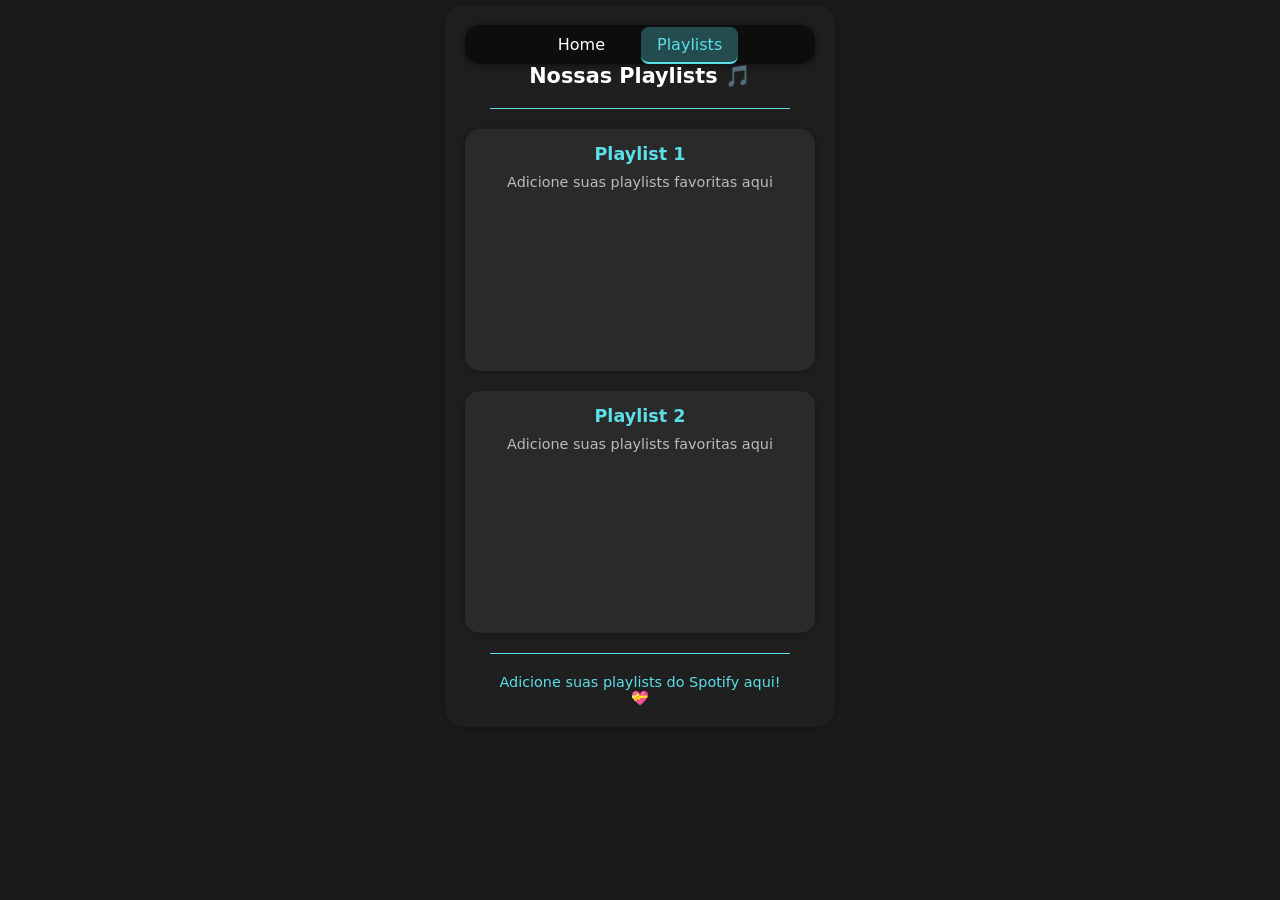
==== playlists.html @ fdd896ae "Add playlists page, navbar, and extract scripts Introduce a new playlists.html page with Spotify pla" ====
<!DOCTYPE html>
<html lang="pt-br">
<head>
    <meta charset="UTF-8">
    <meta name="viewport" content="width=device-width, initial-scale=1.0">
    <title>Playlists - Dia dos Namorados ❤️</title>
    <link rel="stylesheet" href="style.css">
    <link rel="shortcut icon" href="favicon.ico" type="image/x-icon">
</head>
<body>
    <header>
        <nav class="navbar">
            <ul class="nav-menu">
                <li><a href="index.html" class="nav-link">Home</a></li>
                <li><a href="playlists.html" class="nav-link ativo">Playlists</a></li>
            </ul>
        </nav>
    </header>
    <main>
        <article>
            <h2>Nossas Playlists 🎵</h2>
            <div class="linha"></div>
            <div class="playlists-container">
                <div class="playlist-card">
                    <h3>Playlist 1</h3>
                    <p>Adicione suas playlists favoritas aqui</p>
                    <iframe style="border-radius:12px; margin-top: 10px;" 
                        src="https://open.spotify.com/embed/playlist/37i9dQZF1DZ52aq7wpxYfy?utm_source=generator" 
                        height="152" frameBorder="0" 
                        allowfullscreen="" 
                        allow="autoplay; clipboard-write; encrypted-media; fullscreen; picture-in-picture" 
                        loading="lazy">
                    </iframe>
                </div>
                <div class="playlist-card">
                    <h3>Playlist 2</h3>
                    <p>Adicione suas playlists favoritas aqui</p>
                    <iframe style="border-radius:12px; margin-top: 10px;" 
                        src="https://open.spotify.com/embed/playlist/37i9dQZF1DZ52aq7wpxYfy?utm_source=generator" 
                        height="152" frameBorder="0" 
                        allowfullscreen="" 
                        allow="autoplay; clipboard-write; encrypted-media; fullscreen; picture-in-picture" 
                        loading="lazy">
                    </iframe>
                </div>
            </div>
            <div class="linha"></div>
            <p style="margin-top: 20px; font-size: 0.9em; color: rgb(91, 223, 233);">Adicione suas playlists do Spotify aqui! 💝</p>
        </article>
    </main>
</body>
</html>
---- style.css ----
*{
    margin: 0px;
    padding: 0px;
}
html{
    background-color: #1b1b1b;
    color: white;
    font-family: system-ui, -apple-system, BlinkMacSystemFont, 'Segoe UI', Roboto, Oxygen, Ubuntu, Cantarell, 'Open Sans', 'Helvetica Neue', sans-serif;
}
body{
    margin: auto;
    margin-top: 5px;
    margin-bottom: 5px;
    width: 350px;
    background-color: #1f1f1f;
    height: 90%;
    border-radius: 20px;
    padding: 20px;
    box-shadow: 0px 1px 10px rgba(0, 0, 0, 0.274);
    overflow-x: hidden;
    overflow-y: auto;
}

/* Navbar Styles */
header {
    display: flex;
    flex-direction: column;
    gap: 15px;
}

.navbar {
    background-color: #0d0d0d;
    border-radius: 15px;
    padding: 10px;
    box-shadow: 0px 1px 8px rgba(0, 0, 0, 0.5);
}

.nav-menu {
    list-style: none;
    display: flex;
    justify-content: center;
    gap: 20px;
    flex-wrap: wrap;
}

.nav-link {
    color: white;
    text-decoration: none;
    padding: 8px 16px;
    border-radius: 8px;
    transition: all 0.3s ease;
    font-weight: 500;
}

.nav-link:hover {
    background-color: rgba(91, 223, 233, 0.2);
    color: rgb(91, 223, 233);
}

.nav-link.ativo {
    background-color: rgba(91, 223, 233, 0.3);
    color: rgb(91, 223, 233);
    border-bottom: 2px solid rgb(91, 223, 233);
}

div#musica {
    width: 100%;
    overflow: hidden;
    display: flex;
    justify-content: center;
}

div#musica > iframe{
    display: block;
    margin: auto;
    max-width: 100%;
    width: 100% !important;
}
.galeria {
    position: relative;
    background-color: antiquewhite;
    width: 290px;
    height: 400px;
    overflow: hidden;
    margin: auto;
    margin-bottom: 20px;
    border-radius: 20px;
    box-shadow: 0px 1px 10px rgba(0, 0, 0, 0.301);
  }

  .imagem-galeria {
    position: absolute;
    top: 0;
    left: 0;
    width: 100%;
    height: 100%;
    object-fit: cover;
    opacity: 0;
    transition: opacity 1s ease-in-out;
  }

  .imagem-galeria.ativo {
    opacity: 1;
  }
div.relogio>p{
    display: block;
    margin: auto;
    margin-top: 10px;
    text-align: center;
    max-width: 50vw;
}
h2{
    text-align: center;
    font-size: 1.3em;
}
article>div.linha{
    margin: auto;
    margin-top: 20px;
    margin-bottom: 20px;
    width: 300px;
    height: 1px;
    background-color: rgb(91, 223, 233);
    border-radius: 1px;
}
main>article>p{
    display: block;
    margin: auto;
    text-align: center;
    max-width: 300px;
}

/* Playlists Page Styles */
.playlists-container {
    display: flex;
    flex-direction: column;
    gap: 20px;
    margin-top: 20px;
    margin-bottom: 20px;
}

.playlist-card {
    background-color: #2a2a2a;
    border-radius: 15px;
    padding: 15px;
    box-shadow: 0px 1px 8px rgba(0, 0, 0, 0.3);
}

.playlist-card h3 {
    text-align: center;
    color: rgb(91, 223, 233);
    margin-bottom: 10px;
    font-size: 1.1em;
}

.playlist-card p {
    text-align: center;
    font-size: 0.9em;
    color: #bbb;
    margin: 0;
}

.playlist-card iframe {
    max-width: 100%;
    width: 100% !important;
}

/* Responsivo para celulares */
@media (max-width: 480px) {
    body {
        width: 100%;
        border-radius: 0px;
        padding: 10px;
    }
    
    .galeria {
        width: 100% !important;
        max-width: 100%;
    }
    
    main>article>p {
        max-width: 100% !important;
    }
    
    article>div.linha {
        width: 100% !important;
    }
    
    div#musica > iframe {
        width: 100% !important;
        max-width: 100%;
    }
    
    .nav-menu {
        gap: 10px;
    }
    
    .nav-link {
        padding: 6px 12px;
        font-size: 0.9em;
    }
}
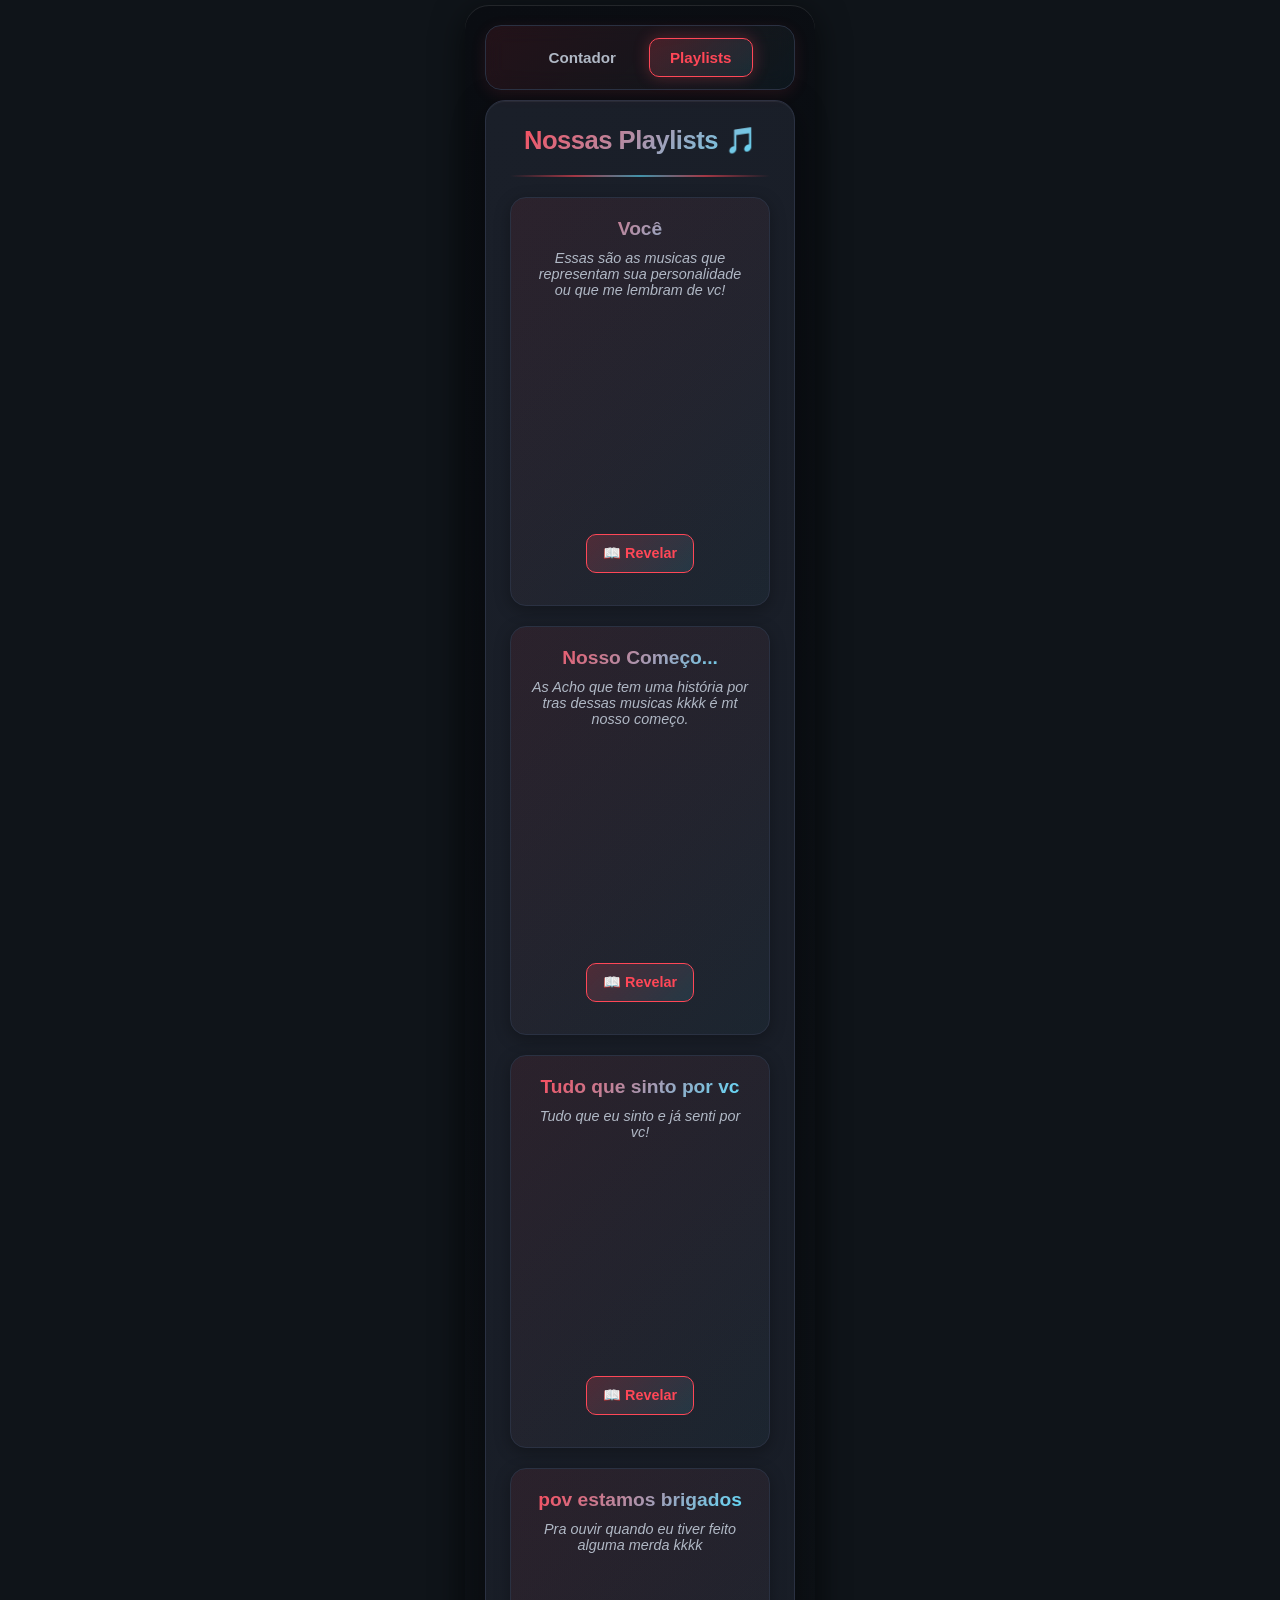
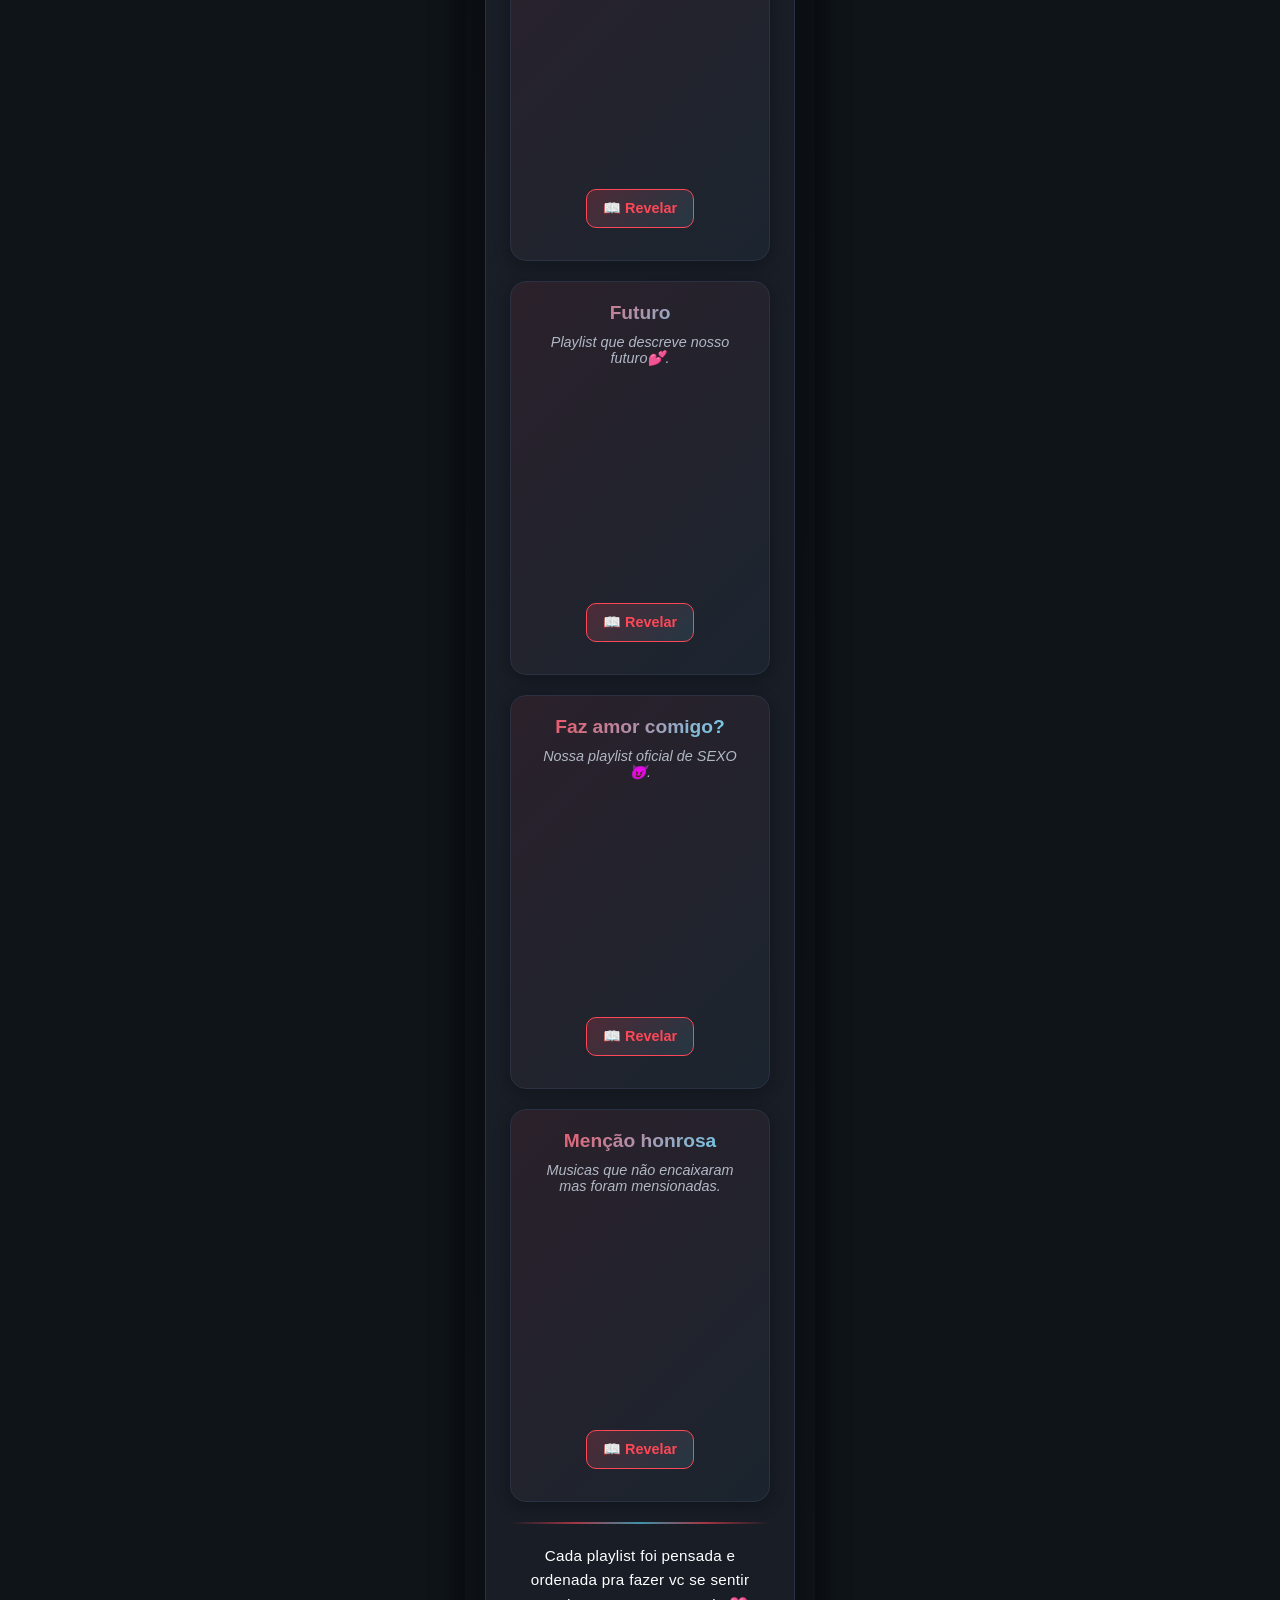
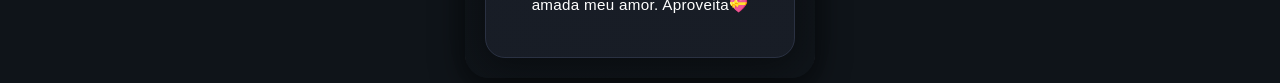
==== commit 6f4354ab: "Revamp UI: playlists, gallery and styles Improve UI and content across pages: rename navigation labe" ====
--- a/playlists.html
+++ b/playlists.html
@@ -3,7 +3,7 @@
 <head>
     <meta charset="UTF-8">
     <meta name="viewport" content="width=device-width, initial-scale=1.0">
-    <title>Playlists - Dia dos Namorados ❤️</title>
+    <title>Playlists❤️</title>
     <link rel="stylesheet" href="style.css">
     <link rel="shortcut icon" href="favicon.ico" type="image/x-icon">
 </head>
@@ -11,7 +11,7 @@
     <header>
         <nav class="navbar">
             <ul class="nav-menu">
-                <li><a href="index.html" class="nav-link">Home</a></li>
+                <li><a href="index.html" class="nav-link">Contador</a></li>
                 <li><a href="playlists.html" class="nav-link ativo">Playlists</a></li>
             </ul>
         </nav>
@@ -22,31 +22,119 @@
             <div class="linha"></div>
             <div class="playlists-container">
                 <div class="playlist-card">
-                    <h3>Playlist 1</h3>
-                    <p>Adicione suas playlists favoritas aqui</p>
-                    <iframe style="border-radius:12px; margin-top: 10px;" 
-                        src="https://open.spotify.com/embed/playlist/37i9dQZF1DZ52aq7wpxYfy?utm_source=generator" 
-                        height="152" frameBorder="0" 
-                        allowfullscreen="" 
-                        allow="autoplay; clipboard-write; encrypted-media; fullscreen; picture-in-picture" 
-                        loading="lazy">
-                    </iframe>
+                    <h3>Você</h3>
+                    <p class="playlist-desc-short">Essas são as musicas que representam sua personalidade ou que me lembram de vc!</p>
+                    <iframe data-testid="embed-iframe" style="border-radius:12px" src="https://open.spotify.com/embed/playlist/1JuC1Rs63vXSrCtMdLGDfl?utm_source=generator" width="100%" height="220" frameBorder="0" allowfullscreen="" allow="autoplay; clipboard-write; encrypted-media; fullscreen; picture-in-picture" loading="lazy"></iframe>
+                    <button class="btn-reveal" onclick="toggleReveal(this)">📖 Revelar</button>
+                    <div class="playlist-desc-full" style="display: none;">
+                        <p>Nuvem vermelha representa o titulo da playlist Você. Minha primavera, meu amor, seus cabelos vermelhos do começo do nosso relacionameto. 
+                           <br><br> 
+                        Mulher homen bicho, acho que não tem musica que mais te represente nessa playlist. Não quero parafrasear a Ellen mas essa musica é mt vc ksdksdk. 
+                        <br><br>
+                        As demais musicas da playlist ou fazer parte do seu gosto pessoal ou me lembram muito de vc quando escuto. pra min são as musicas que te representam💕</p>
+                    </div>
                 </div>
                 <div class="playlist-card">
-                    <h3>Playlist 2</h3>
-                    <p>Adicione suas playlists favoritas aqui</p>
-                    <iframe style="border-radius:12px; margin-top: 10px;" 
-                        src="https://open.spotify.com/embed/playlist/37i9dQZF1DZ52aq7wpxYfy?utm_source=generator" 
-                        height="152" frameBorder="0" 
-                        allowfullscreen="" 
-                        allow="autoplay; clipboard-write; encrypted-media; fullscreen; picture-in-picture" 
-                        loading="lazy">
-                    </iframe>
+                    <h3>Nosso Começo...</h3>
+                    <p class="playlist-desc-short">As Acho que tem uma história por tras dessas musicas kkkk é mt nosso começo.</p>
+                    <iframe data-testid="embed-iframe" style="border-radius:12px" src="https://open.spotify.com/embed/playlist/1RcF1APJq30WaVRqsP6U7T?utm_source=generator" width="100%" height="220" frameBorder="0" allowfullscreen="" allow="autoplay; clipboard-write; encrypted-media; fullscreen; picture-in-picture" loading="lazy"></iframe>
+                    <button class="btn-reveal" onclick="toggleReveal(this)">📖 Revelar</button>
+                    <div class="playlist-desc-full" style="display: none;">
+                        <p>From the Start, apesar de não saber eu me apaixonei por vc desde o começo. <br><br> Essa playlis conta a historia do nosso relacionamento e o desenrolar dos primeiros meses, primeiros encontros, pensamentos, medos, paixão, até finalmente a certeza do amor. <br> <br> Finalmente não resta mais duvida, eu te amo!</p>
+                    </div>
+                </div>
+                <div class="playlist-card">
+                    <h3>Tudo que sinto por vc</h3>
+                    <p class="playlist-desc-short">Tudo que eu sinto e já senti por vc!</p>
+                    <iframe data-testid="embed-iframe" style="border-radius:12px" src="https://open.spotify.com/embed/playlist/7jCQgk4V6R6crYKkGC4nnR?utm_source=generator" width="100%" height="220" frameBorder="0" allowfullscreen="" allow="autoplay; clipboard-write; encrypted-media; fullscreen; picture-in-picture" loading="lazy"></iframe>
+                    <button class="btn-reveal" onclick="toggleReveal(this)">📖 Revelar</button>
+                    <div class="playlist-desc-full" style="display: none;">
+                        <p>Pupila, essa musica é definitivamete minha primeira obceção por musica romantica, nunca pensei que ela seria relatable tão rapido na minha vida. E ela dá inicio justamente nos primeiros sentimentos que eu senti por vc e como eles foram evoluindo ao longo do tempo.
+                        <br><br>
+                        Definitivamente amor é raso dms pra descrever tudo que eu sinto e que me atrai em vc. Então o meio da playlist diz muito sobre como eu te vejo.</p>
+                    </div>
+                </div>
+                <div class="playlist-card">
+                    <h3>pov estamos brigados</h3>
+                    <p class="playlist-desc-short">Pra ouvir quando eu tiver feito alguma merda kkkk</p>
+                    <iframe data-testid="embed-iframe" style="border-radius:12px" src="https://open.spotify.com/embed/playlist/4nLvoZSwPsjtLs0q0z7Csg?utm_source=generator&theme=0" width="100%" height="220" frameBorder="0" allowfullscreen="" allow="autoplay; clipboard-write; encrypted-media; fullscreen; picture-in-picture" loading="lazy"></iframe>
+                    <button class="btn-reveal" onclick="toggleReveal(this)">📖 Revelar</button>
+                    <div class="playlist-desc-full" style="display: none;">
+                        <p>Sugar Talking descreve um dos momentos onde eu piso na bola com algo que a gente provavelmente já conversou antes, e eu assumo que posso falhar nas minhas promeças e que vc tem todo o direito de ficar chateada comigo.
+                        <br><br>
+                        Porem como cachorrinho arrependido que sou, eu quero que vc me perdoe e me de mais uma chance, amar é um deserto e seus temores.
+                        <br><br>
+                        Oceano, eu sei que é dificil, mas volta pra min momo😭.
+                        </p>
+                    </div>
+                </div>
+                <div class="playlist-card">
+                    <h3>Futuro</h3>
+                    <p class="playlist-desc-short">Playlist que descreve nosso futuro💕.</p>
+                    <iframe data-testid="embed-iframe" style="border-radius:12px" src="https://open.spotify.com/embed/playlist/3I7vR6NIZa3Lxzired0iJj?utm_source=generator" width="100%" height="220" frameBorder="0" allowfullscreen="" allow="autoplay; clipboard-write; encrypted-media; fullscreen; picture-in-picture" loading="lazy"></iframe>
+                    <button class="btn-reveal" onclick="toggleReveal(this)">📖 Revelar</button>
+                    <div class="playlist-desc-full" style="display: none;">
+                        <p>Ninguem me ensinou, é pra ficar bem claro que nosso futuro vai ser muito foda! To tão ansioso pra passar o resto da vida do seu lado que não existe limite pra o que eu quero viver ao seu lado, e quero que vc sonhe junto comigo.
+                        <br><br>
+                        o Apce da playlist definitivamente é Aliança, definitivamente meu maior sonho é te ver de branco no altar. Vc é tudo que eu preciso pra minha vida, você me faz o homen mais feliz do mundo todos os dias meu bem.
+                        <br><Br>
+                        Para dançar e sonhar é um trecho emocionante pra min no filme que marcou minha infancia. Stoico achou que nunca mais veria a mulher que amou e que avia perdido ela pra sempre. Porem ciente dos seus erros não tentou se justificar, apenas canta.
+                        <br><Br> 
+                        No mar bravio vou navegar
+                        <br><Br>
+                        Sem medo do perigo
+                        E as ondas vou enfrentar
+                        Se comigo casar
+                        <br><Br>
+                        E nem o frio ou o calor
+                        Será uma ameaça
+                        Se me entregar seu coração
+                        E então
+                        <br><Br>
+                        Eternamente me amar
+                        <br><Br>
+                        Acho que não existe prova de amor maior do que resistir a força da natureza e enfrentar o mar bravo pela pessoa que mais ama no mundo.
+                        <br><Br>
+                        Quero ser esse homen pra você meu amor.
+                        </p>
+                    </div>
+                </div>
+                <div class="playlist-card">
+                    <h3>Faz amor comigo?</h3>
+                    <p class="playlist-desc-short">Nossa playlist oficial de SEXO 😈.</p>
+                    <iframe data-testid="embed-iframe" style="border-radius:12px" src="https://open.spotify.com/embed/playlist/5UK56zOwj3EhSumt8sdF4h?utm_source=generator" width="100%" height="220" frameBorder="0" allowfullscreen="" allow="autoplay; clipboard-write; encrypted-media; fullscreen; picture-in-picture" loading="lazy"></iframe>
+                    <button class="btn-reveal" onclick="toggleReveal(this)">📖 Revelar</button>
+                    <div class="playlist-desc-full" style="display: none;">
+                        <p>Acho que só de imaginar ouvir essa playlist já fico com tesão. 
+                        <br><br>
+                        QUERO FUDER OUVINDO ISSO POR FAVOR!    
+                        </p>
+                    </div>
+                </div>
+                <div class="playlist-card">
+                    <h3>Menção honrosa</h3>
+                    <p class="playlist-desc-short">Musicas que não encaixaram mas foram mensionadas.</p>
+                    <iframe data-testid="embed-iframe" style="border-radius:12px" src="https://open.spotify.com/embed/playlist/0H5BSrBbMyYgVNvvCmIruT?utm_source=generator" width="100%" height="220" frameBorder="0" allowfullscreen="" allow="autoplay; clipboard-write; encrypted-media; fullscreen; picture-in-picture" loading="lazy"></iframe>
+                    <button class="btn-reveal" onclick="toggleReveal(this)">📖 Revelar</button>
+                    <div class="playlist-desc-full" style="display: none;">
+                        <p>Eu não vou me explicar não dkskdsk. só pq sim eu acho.</p>
+                    </div>
                 </div>
             </div>
             <div class="linha"></div>
-            <p style="margin-top: 20px; font-size: 0.9em; color: rgb(91, 223, 233);">Adicione suas playlists do Spotify aqui! 💝</p>
+            <p>Cada playlist foi pensada e ordenada pra fazer vc se sentir amada meu amor. Aproveita💝</p>
         </article>
     </main>
+    <script>
+        function toggleReveal(button) {
+            const card = button.closest('.playlist-card');
+            const fullDesc = card.querySelector('.playlist-desc-full');
+            const isVisible = fullDesc.style.display !== 'none';
+            
+            fullDesc.style.display = isVisible ? 'none' : 'block';
+            button.textContent = isVisible ? '📖 Revelar' : '📖 Ocultar';
+            button.classList.toggle('revealed', !isVisible);
+        }
+    </script>
 </body>
 </html>
--- a/style.css
+++ b/style.css
@@ -1,94 +1,165 @@
-*{
+* {
     margin: 0px;
     padding: 0px;
-}
-html{
-    background-color: #1b1b1b;
-    color: white;
-    font-family: system-ui, -apple-system, BlinkMacSystemFont, 'Segoe UI', Roboto, Oxygen, Ubuntu, Cantarell, 'Open Sans', 'Helvetica Neue', sans-serif;
-}
-body{
+    box-sizing: border-box;
+}
+
+:root {
+    --dark-bg: #0f1419;
+    --darker-bg: #0a0d12;
+    --card-bg: #1a1f29;
+    --border-color: #2a3142;
+    --primary-color: #ff4757;
+    --secondary-color: #5bdfff;
+    --text-primary: #ffffff;
+    --text-secondary: #b0b8c5;
+    --transition-fast: 0.2s ease;
+    --transition-normal: 0.3s ease;
+}
+
+html {
+    background-color: var(--dark-bg);
+    color: var(--text-primary);
+    font-family: -apple-system, BlinkMacSystemFont, 'Segoe UI', Roboto, 'Helvetica Neue', Arial, sans-serif;
+    scroll-behavior: smooth;
+}
+
+body {
     margin: auto;
     margin-top: 5px;
     margin-bottom: 5px;
     width: 350px;
-    background-color: #1f1f1f;
+    background: linear-gradient(135deg, var(--darker-bg) 0%, var(--dark-bg) 100%);
     height: 90%;
-    border-radius: 20px;
+    border-radius: 24px;
     padding: 20px;
-    box-shadow: 0px 1px 10px rgba(0, 0, 0, 0.274);
+    box-shadow: 0 8px 32px rgba(0, 0, 0, 0.6), inset 0 1px 0 rgba(255, 255, 255, 0.1);
     overflow-x: hidden;
     overflow-y: auto;
-}
-
-/* Navbar Styles */
+    transition: var(--transition-normal);
+}
+
+body::-webkit-scrollbar {
+    width: 8px;
+}
+
+body::-webkit-scrollbar-track {
+    background: var(--card-bg);
+    border-radius: 10px;
+}
+
+body::-webkit-scrollbar-thumb {
+    background: var(--primary-color);
+    border-radius: 10px;
+}
+
+body::-webkit-scrollbar-thumb:hover {
+    background: var(--secondary-color);
+}
+
+/* ============= HEADER ============= */
 header {
     display: flex;
     flex-direction: column;
-    gap: 15px;
+    gap: 16px;
+    margin-bottom: 10px;
 }
 
 .navbar {
-    background-color: #0d0d0d;
-    border-radius: 15px;
-    padding: 10px;
-    box-shadow: 0px 1px 8px rgba(0, 0, 0, 0.5);
+    background: linear-gradient(135deg, rgba(255, 71, 87, 0.1) 0%, rgba(91, 223, 255, 0.05) 100%);
+    border: 1px solid var(--border-color);
+    border-radius: 16px;
+    padding: 12px;
+    box-shadow: 0 4px 16px rgba(255, 71, 87, 0.1);
+    backdrop-filter: blur(10px);
+    transition: var(--transition-normal);
+}
+
+.navbar:hover {
+    border-color: var(--primary-color);
+    box-shadow: 0 6px 24px rgba(255, 71, 87, 0.2);
 }
 
 .nav-menu {
     list-style: none;
     display: flex;
     justify-content: center;
-    gap: 20px;
+    gap: 12px;
     flex-wrap: wrap;
 }
 
 .nav-link {
-    color: white;
+    color: var(--text-secondary);
     text-decoration: none;
-    padding: 8px 16px;
-    border-radius: 8px;
-    transition: all 0.3s ease;
-    font-weight: 500;
+    padding: 10px 20px;
+    border-radius: 10px;
+    transition: all var(--transition-normal);
+    font-weight: 600;
+    font-size: 0.95em;
+    border: 1.5px solid transparent;
+    display: block;
 }
 
 .nav-link:hover {
-    background-color: rgba(91, 223, 233, 0.2);
-    color: rgb(91, 223, 233);
+    background-color: rgba(91, 223, 233, 0.15);
+    color: var(--secondary-color);
+    border-color: var(--secondary-color);
+    transform: translateY(-2px);
 }
 
 .nav-link.ativo {
-    background-color: rgba(91, 223, 233, 0.3);
-    color: rgb(91, 223, 233);
-    border-bottom: 2px solid rgb(91, 223, 233);
-}
-
+    background: linear-gradient(135deg, rgba(255, 71, 87, 0.2) 0%, rgba(91, 223, 255, 0.1) 100%);
+    color: var(--primary-color);
+    border-color: var(--primary-color);
+    box-shadow: 0 0 16px rgba(255, 71, 87, 0.3);
+}
+
+/* ============= MUSIC PLAYER ============= */
 div#musica {
     width: 100%;
     overflow: hidden;
     display: flex;
     justify-content: center;
-}
-
-div#musica > iframe{
+    background: rgba(26, 31, 41, 0.6);
+    border: 1px solid var(--border-color);
+    border-radius: 16px;
+    padding: 12px;
+    transition: var(--transition-normal);
+}
+
+div#musica:hover {
+    border-color: var(--secondary-color);
+    background: rgba(26, 31, 41, 0.8);
+}
+
+div#musica > iframe {
     display: block;
     margin: auto;
     max-width: 100%;
     width: 100% !important;
-}
+    border-radius: 12px;
+}
+
+/* ============= GALERIA ============= */
 .galeria {
     position: relative;
-    background-color: antiquewhite;
-    width: 290px;
-    height: 400px;
+    width: 100%;
+    max-width: 310px;
+    height: 420px;
     overflow: hidden;
-    margin: auto;
-    margin-bottom: 20px;
+    margin: 0 auto 24px;
     border-radius: 20px;
-    box-shadow: 0px 1px 10px rgba(0, 0, 0, 0.301);
-  }
-
-  .imagem-galeria {
+    box-shadow: 0 12px 40px rgba(255, 71, 87, 0.25), inset 0 1px 0 rgba(255, 255, 255, 0.1);
+    border: 1px solid rgba(255, 71, 87, 0.2);
+    transition: var(--transition-normal);
+}
+
+.galeria:hover {
+    box-shadow: 0 16px 48px rgba(255, 71, 87, 0.35), inset 0 1px 0 rgba(255, 255, 255, 0.1);
+    transform: translateY(-4px);
+}
+
+.imagem-galeria {
     position: absolute;
     top: 0;
     left: 0;
@@ -96,40 +167,120 @@
     height: 100%;
     object-fit: cover;
     opacity: 0;
-    transition: opacity 1s ease-in-out;
-  }
-
-  .imagem-galeria.ativo {
+    transition: opacity 1.2s cubic-bezier(0.4, 0, 0.2, 1);
+}
+
+.imagem-galeria.ativo {
     opacity: 1;
-  }
-div.relogio>p{
+}
+
+/* ============= ARTICLE ============= */
+main {
+    width: 100%;
+}
+
+article {
+    background: linear-gradient(135deg, var(--card-bg) 0%, rgba(26, 31, 41, 0.8) 100%);
+    border: 1px solid var(--border-color);
+    border-radius: 20px;
+    padding: 24px;
+    box-shadow: 0 8px 32px rgba(0, 0, 0, 0.4), inset 0 1px 0 rgba(255, 255, 255, 0.05);
+    transition: var(--transition-normal);
+}
+
+article:hover {
+    border-color: rgba(91, 223, 233, 0.3);
+    box-shadow: 0 12px 48px rgba(91, 223, 233, 0.15), inset 0 1px 0 rgba(255, 255, 255, 0.1);
+}
+
+/* ============= TYPOGRAPHY ============= */
+h2 {
+    text-align: center;
+    font-size: 1.6em;
+    font-weight: 700;
+    background: linear-gradient(135deg, var(--primary-color) 0%, var(--secondary-color) 100%);
+    -webkit-background-clip: text;
+    -webkit-text-fill-color: transparent;
+    background-clip: text;
+    margin-bottom: 16px;
+    letter-spacing: -0.5px;
+}
+
+h3 {
+    font-size: 1.2em;
+    font-weight: 700;
+}
+
+/* ============= TIMER ============= */
+div.relogio {
+    margin: 16px 0;
+    padding: 16px;
+    background: rgba(255, 71, 87, 0.08);
+    border: 1px solid rgba(255, 71, 87, 0.2);
+    border-radius: 12px;
+    transition: var(--transition-normal);
+}
+
+div.relogio:hover {
+    background: rgba(255, 71, 87, 0.12);
+    border-color: var(--primary-color);
+    box-shadow: 0 0 16px rgba(255, 71, 87, 0.15);
+}
+
+div.relogio > p {
     display: block;
-    margin: auto;
-    margin-top: 10px;
+    margin: 0;
     text-align: center;
-    max-width: 50vw;
-}
-h2{
+    max-width: 100%;
+    font-size: 1.05em;
+    font-weight: 600;
+    color: var(--primary-color);
+    letter-spacing: 0.5px;
+}
+
+/* ============= DIVIDERS ============= */
+article > div.linha {
+    margin: 20px auto;
+    width: 100%;
+    height: 2px;
+    background: linear-gradient(90deg, transparent 0%, var(--primary-color) 25%, var(--secondary-color) 50%, var(--primary-color) 75%, transparent 100%);
+    border-radius: 1px;
+    opacity: 0.6;
+    transition: var(--transition-normal);
+}
+
+article > div.linha:hover {
+    opacity: 1;
+}
+
+/* ============= TEXT CONTENT ============= */
+article > p {
+    display: block;
+    margin: 16px auto;
     text-align: center;
-    font-size: 1.3em;
-}
-article>div.linha{
-    margin: auto;
-    margin-top: 20px;
-    margin-bottom: 20px;
-    width: 300px;
-    height: 1px;
-    background-color: rgb(91, 223, 233);
-    border-radius: 1px;
-}
-main>article>p{
-    display: block;
-    margin: auto;
-    text-align: center;
-    max-width: 300px;
-}
-
-/* Playlists Page Styles */
+    max-width: 100%;
+    color: var(--text-secondary);
+    font-size: 0.95em;
+    line-height: 1.6;
+    letter-spacing: 0.3px;
+    transition: var(--transition-normal);
+}
+
+article > p:hover {
+    color: var(--text-primary);
+}
+
+article > p:first-of-type {
+    margin-top: 0;
+    font-weight: 500;
+    color: var(--text-primary);
+}
+
+article > br {
+    display: none;
+}
+
+/* ============= PLAYLISTS PAGE ============= */
 .playlists-container {
     display: flex;
     flex-direction: column;
@@ -139,63 +290,185 @@
 }
 
 .playlist-card {
-    background-color: #2a2a2a;
-    border-radius: 15px;
-    padding: 15px;
-    box-shadow: 0px 1px 8px rgba(0, 0, 0, 0.3);
+    background: linear-gradient(135deg, rgba(255, 71, 87, 0.08) 0%, rgba(91, 223, 255, 0.04) 100%);
+    border: 1.5px solid var(--border-color);
+    border-radius: 16px;
+    padding: 20px;
+    box-shadow: 0 4px 16px rgba(0, 0, 0, 0.3);
+    transition: all var(--transition-normal);
+}
+
+.playlist-card:hover {
+    border-color: var(--secondary-color);
+    box-shadow: 0 8px 24px rgba(91, 223, 233, 0.15);
+    transform: translateY(-4px);
 }
 
 .playlist-card h3 {
     text-align: center;
-    color: rgb(91, 223, 233);
+    background: linear-gradient(135deg, var(--primary-color) 0%, var(--secondary-color) 100%);
+    -webkit-background-clip: text;
+    -webkit-text-fill-color: transparent;
+    background-clip: text;
     margin-bottom: 10px;
-    font-size: 1.1em;
+    font-size: 1.2em;
 }
 
 .playlist-card p {
     text-align: center;
     font-size: 0.9em;
-    color: #bbb;
+    color: var(--text-secondary);
+    margin: 0 0 12px 0;
+}
+
+.playlist-desc-short {
+    margin-bottom: 12px;
+    font-style: italic;
+}
+
+.btn-reveal {
+    background: linear-gradient(135deg, rgba(255, 71, 87, 0.2) 0%, rgba(91, 223, 255, 0.1) 100%);
+    border: 1.5px solid var(--primary-color);
+    color: var(--primary-color);
+    padding: 10px 16px;
+    border-radius: 10px;
+    font-size: 0.9em;
+    font-weight: 600;
+    cursor: pointer;
+    transition: all var(--transition-normal);
+    display: block;
+    margin: 0 auto 12px;
+    white-space: nowrap;
+}
+
+.btn-reveal:hover {
+    background: linear-gradient(135deg, rgba(255, 71, 87, 0.3) 0%, rgba(91, 223, 255, 0.2) 100%);
+    border-color: var(--secondary-color);
+    color: var(--secondary-color);
+    box-shadow: 0 0 12px rgba(255, 71, 87, 0.2);
+    transform: translateY(-2px);
+}
+
+.btn-reveal.revealed {
+    background: linear-gradient(135deg, rgba(255, 71, 87, 0.15) 0%, rgba(91, 223, 255, 0.15) 100%);
+    border-color: var(--secondary-color);
+    color: var(--secondary-color);
+}
+
+.playlist-desc-full {
+    background: rgba(91, 223, 233, 0.08);
+    border-left: 3px solid var(--primary-color);
+    border-radius: 8px;
+    padding: 12px;
+    margin-bottom: 12px;
+    animation: slideDown 0.3s ease-out;
+}
+
+.playlist-desc-full p {
     margin: 0;
+    font-size: 0.9em;
+    color: var(--text-secondary);
+    line-height: 1.5;
+    font-style: italic;
+}
+
+@keyframes slideDown {
+    from {
+        opacity: 0;
+        transform: translateY(-10px);
+    }
+    to {
+        opacity: 1;
+        transform: translateY(0);
+    }
 }
 
 .playlist-card iframe {
     max-width: 100%;
     width: 100% !important;
-}
-
-/* Responsivo para celulares */
+    border-radius: 12px;
+}
+
+/* ============= RESPONSIVE ============= */
 @media (max-width: 480px) {
     body {
         width: 100%;
         border-radius: 0px;
-        padding: 10px;
-    }
-    
+        padding: 12px;
+        margin: 0;
+        height: auto;
+    }
+
+    article {
+        padding: 16px;
+    }
+
+    h2 {
+        font-size: 1.4em;
+    }
+
     .galeria {
-        width: 100% !important;
         max-width: 100%;
-    }
-    
-    main>article>p {
-        max-width: 100% !important;
-    }
-    
-    article>div.linha {
-        width: 100% !important;
-    }
-    
+        height: 280px;
+        margin-bottom: 16px;
+    }
+
+    main > article > p {
+        max-width: 100%;
+        font-size: 0.9em;
+    }
+
+    article > div.linha {
+        margin: 16px auto;
+    }
+
     div#musica > iframe {
         width: 100% !important;
         max-width: 100%;
     }
-    
+
     .nav-menu {
-        gap: 10px;
-    }
-    
+        gap: 8px;
+    }
+
+    .nav-link {
+        padding: 8px 16px;
+        font-size: 0.85em;
+    }
+
+    .navbar {
+        padding: 10px;
+    }
+
+    div.relogio {
+        padding: 12px;
+        margin: 12px 0;
+    }
+
+    div.relogio > p {
+        font-size: 0.95em;
+    }
+}
+
+@media (max-width: 320px) {
+    body {
+        padding: 8px;
+    }
+
+    article {
+        padding: 12px;
+    }
+
+    h2 {
+        font-size: 1.2em;
+    }
+
     .nav-link {
         padding: 6px 12px;
-        font-size: 0.9em;
-    }
-}
+        font-size: 0.8em;
+    }
+
+    main > article > p {
+        font-size: 0.85em;
+    }
+}
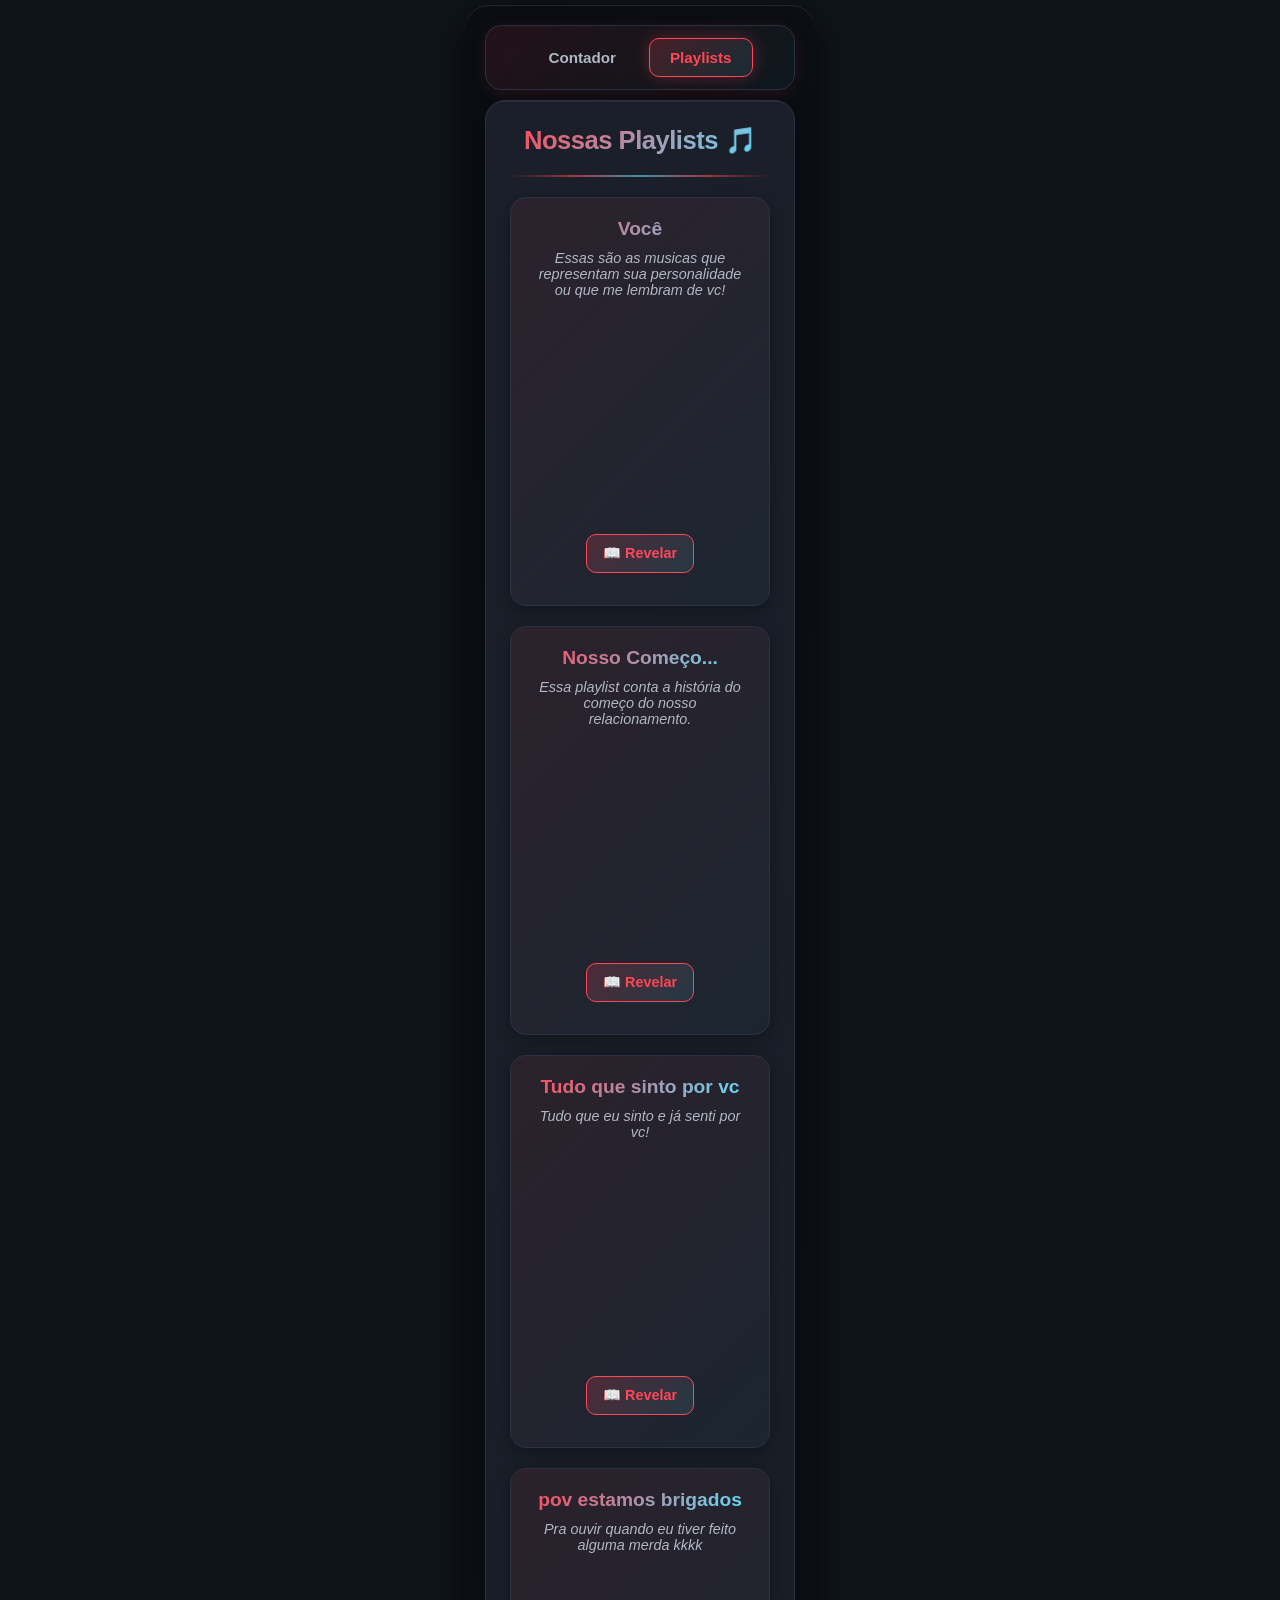
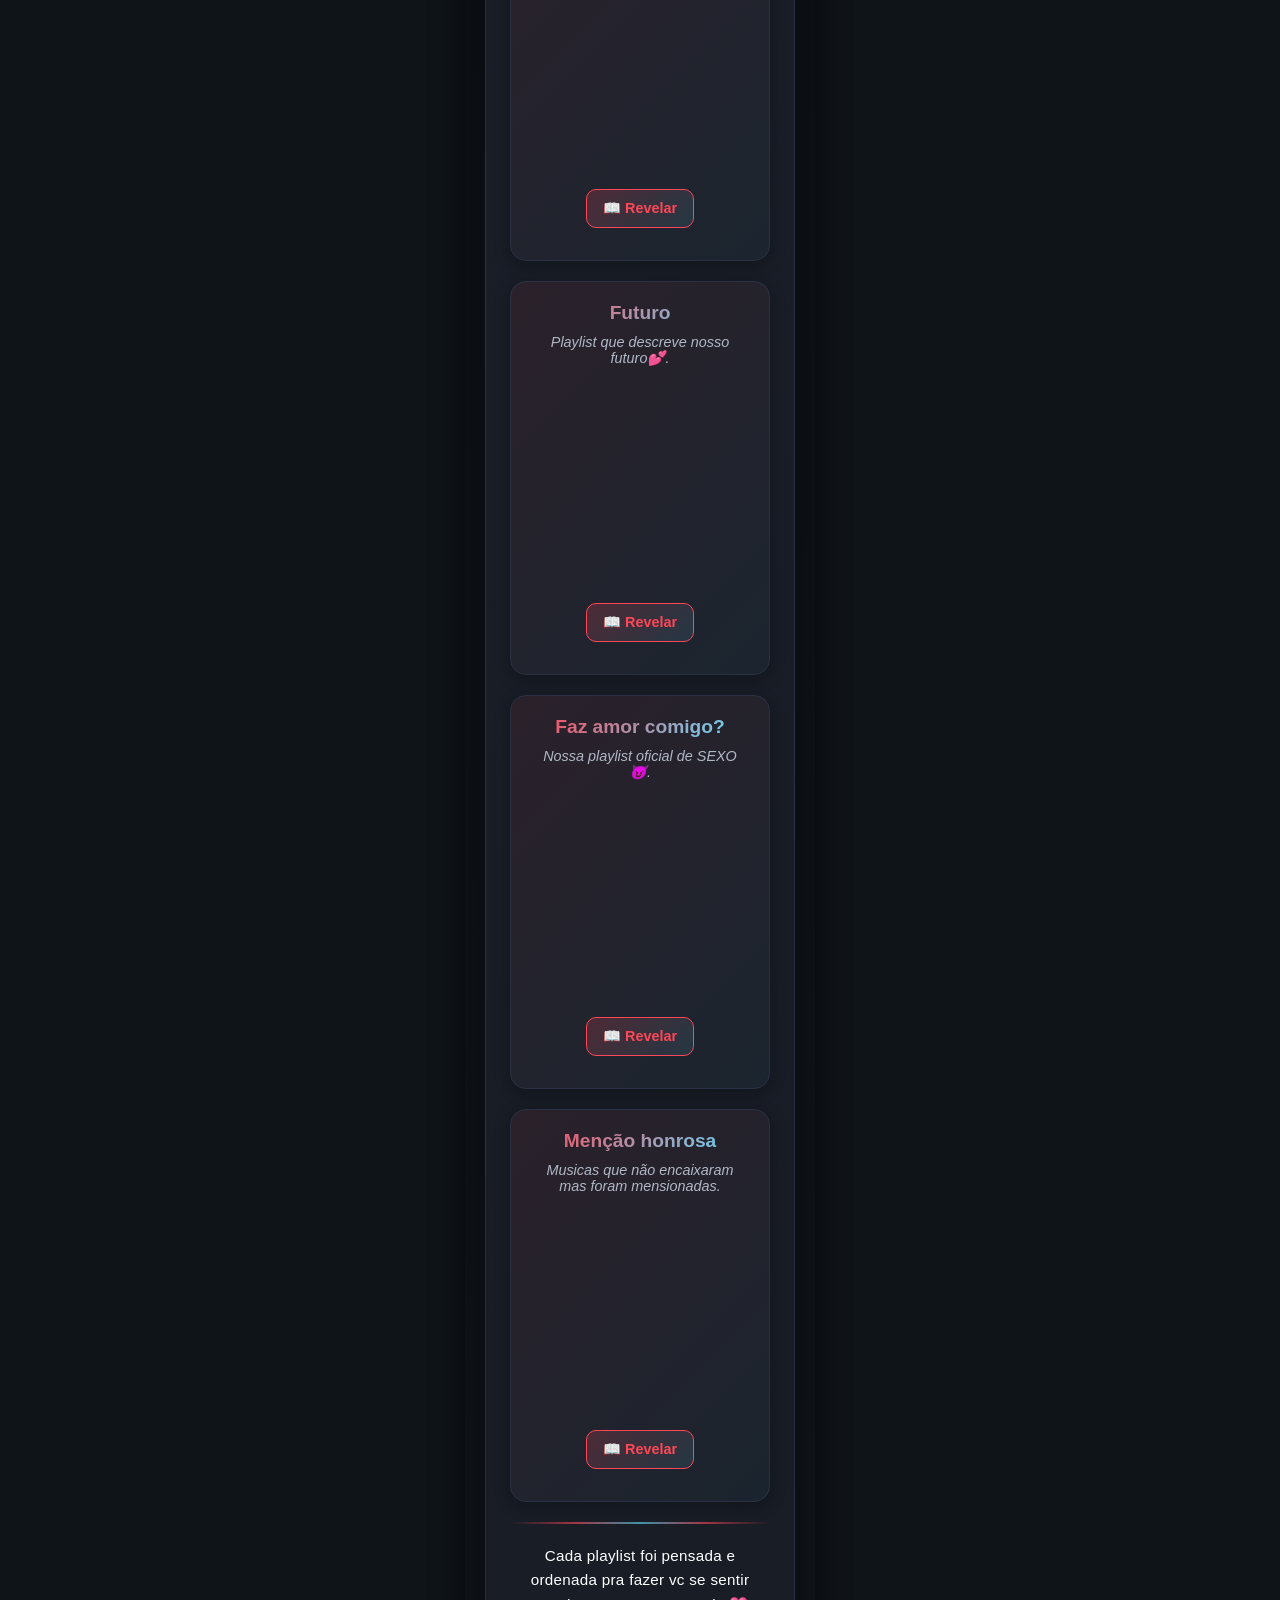
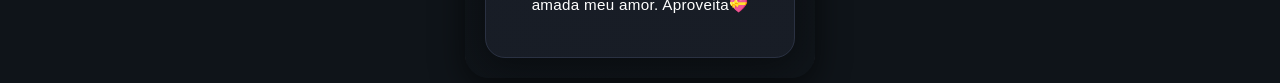
==== commit 7a24f7d6: "Update playlists.html" ====
--- a/playlists.html
+++ b/playlists.html
@@ -36,7 +36,7 @@
                 </div>
                 <div class="playlist-card">
                     <h3>Nosso Começo...</h3>
-                    <p class="playlist-desc-short">As Acho que tem uma história por tras dessas musicas kkkk é mt nosso começo.</p>
+                    <p class="playlist-desc-short">Essa playlist conta a história do começo do nosso relacionamento.</p>
                     <iframe data-testid="embed-iframe" style="border-radius:12px" src="https://open.spotify.com/embed/playlist/1RcF1APJq30WaVRqsP6U7T?utm_source=generator" width="100%" height="220" frameBorder="0" allowfullscreen="" allow="autoplay; clipboard-write; encrypted-media; fullscreen; picture-in-picture" loading="lazy"></iframe>
                     <button class="btn-reveal" onclick="toggleReveal(this)">📖 Revelar</button>
                     <div class="playlist-desc-full" style="display: none;">
--- a/style.css
+++ b/style.css
@@ -22,19 +22,22 @@
     color: var(--text-primary);
     font-family: -apple-system, BlinkMacSystemFont, 'Segoe UI', Roboto, 'Helvetica Neue', Arial, sans-serif;
     scroll-behavior: smooth;
+    width: 100%;
+    overflow-x: hidden;
 }
 
 body {
     margin: auto;
     margin-top: 5px;
     margin-bottom: 5px;
-    width: 350px;
+    width: 100%;
+    max-width: 350px;
     background: linear-gradient(135deg, var(--darker-bg) 0%, var(--dark-bg) 100%);
     height: 90%;
     border-radius: 24px;
     padding: 20px;
     box-shadow: 0 8px 32px rgba(0, 0, 0, 0.6), inset 0 1px 0 rgba(255, 255, 255, 0.1);
-    overflow-x: hidden;
+    overflow-x: visible;
     overflow-y: auto;
     transition: var(--transition-normal);
 }
@@ -390,21 +393,46 @@
 }
 
 /* ============= RESPONSIVE ============= */
-@media (max-width: 480px) {
+@media (max-width: 768px) {
+    body {
+        margin-top: 10px;
+        margin-bottom: 10px;
+        border-radius: 16px;
+        padding: 16px;
+        height: auto;
+    }
+
+    .btn-reveal {
+        padding: 12px 18px;
+        font-size: 0.95em;
+    }
+
+    .playlist-card {
+        padding: 16px;
+    }
+}
+
+@media (max-width: 600px) {
     body {
         width: 100%;
-        border-radius: 0px;
-        padding: 12px;
-        margin: 0;
-        height: auto;
+        max-width: 100%;
+        border-radius: 12px;
+        padding: 14px;
+        margin: 5px auto;
+    }
+
+    header {
+        gap: 12px;
     }
 
     article {
         padding: 16px;
+        border-radius: 16px;
     }
 
     h2 {
         font-size: 1.4em;
+        margin-bottom: 12px;
     }
 
     .galeria {
@@ -413,62 +441,179 @@
         margin-bottom: 16px;
     }
 
-    main > article > p {
-        max-width: 100%;
+    .nav-menu {
+        gap: 8px;
+        flex-wrap: wrap;
+    }
+
+    .nav-link {
+        padding: 10px 16px;
         font-size: 0.9em;
     }
 
-    article > div.linha {
-        margin: 16px auto;
+    .navbar {
+        padding: 12px;
+    }
+
+    div#musica {
+        padding: 10px;
     }
 
     div#musica > iframe {
         width: 100% !important;
         max-width: 100%;
-    }
-
-    .nav-menu {
-        gap: 8px;
+        height: 90px !important;
+    }
+
+    div.relogio {
+        padding: 14px;
+        margin: 14px 0;
+        border-radius: 12px;
+    }
+
+    div.relogio > p {
+        font-size: 0.95em;
+        word-break: break-word;
+    }
+
+    article > p {
+        font-size: 0.9em;
+        line-height: 1.5;
+        margin: 12px auto;
+    }
+
+    article > div.linha {
+        margin: 14px auto;
+        height: 2px;
+    }
+
+    .playlists-container {
+        gap: 16px;
+        margin-top: 16px;
+    }
+
+    .playlist-card {
+        padding: 14px;
+        border-radius: 14px;
+    }
+
+    .playlist-card h3 {
+        font-size: 1.1em;
+        margin-bottom: 8px;
+    }
+
+    .playlist-card p {
+        font-size: 0.85em;
+    }
+
+    .btn-reveal {
+        padding: 10px 14px;
+        font-size: 0.9em;
+        border-radius: 8px;
+    }
+
+    .playlist-desc-full {
+        padding: 10px;
+        margin-bottom: 10px;
+        font-size: 0.85em;
+    }
+
+    .playlist-card iframe {
+        max-width: 100%;
+        width: 100% !important;
+        height: 200px !important;
+    }
+}
+
+@media (max-width: 400px) {
+    body {
+        padding: 10px;
+        border-radius: 8px;
+        margin: 3px auto;
+    }
+
+    article {
+        padding: 12px;
+        border-radius: 12px;
+    }
+
+    h2 {
+        font-size: 1.2em;
     }
 
     .nav-link {
-        padding: 8px 16px;
+        padding: 8px 12px;
+        font-size: 0.8em;
+        border-radius: 8px;
+    }
+
+    .navbar {
+        padding: 8px;
+        border-radius: 12px;
+    }
+
+    .galeria {
+        height: 240px;
+        border-radius: 16px;
+    }
+
+    article > p {
         font-size: 0.85em;
-    }
-
-    .navbar {
-        padding: 10px;
+        margin: 10px auto;
     }
 
     div.relogio {
         padding: 12px;
-        margin: 12px 0;
+        margin: 10px 0;
     }
 
     div.relogio > p {
-        font-size: 0.95em;
+        font-size: 0.9em;
+    }
+
+    .btn-reveal {
+        padding: 8px 12px;
+        font-size: 0.85em;
+    }
+
+    .playlist-card {
+        padding: 12px;
+    }
+
+    .playlist-card iframe {
+        height: 180px !important;
     }
 }
 
 @media (max-width: 320px) {
     body {
         padding: 8px;
+        max-width: 100%;
     }
 
     article {
-        padding: 12px;
+        padding: 10px;
     }
 
     h2 {
-        font-size: 1.2em;
+        font-size: 1.1em;
     }
 
     .nav-link {
-        padding: 6px 12px;
+        padding: 6px 10px;
+        font-size: 0.75em;
+    }
+
+    article > p {
         font-size: 0.8em;
     }
 
-    main > article > p {
-        font-size: 0.85em;
-    }
-}
+    .galeria {
+        height: 220px;
+    }
+
+    .btn-reveal {
+        padding: 6px 10px;
+        font-size: 0.8em;
+    }
+}
